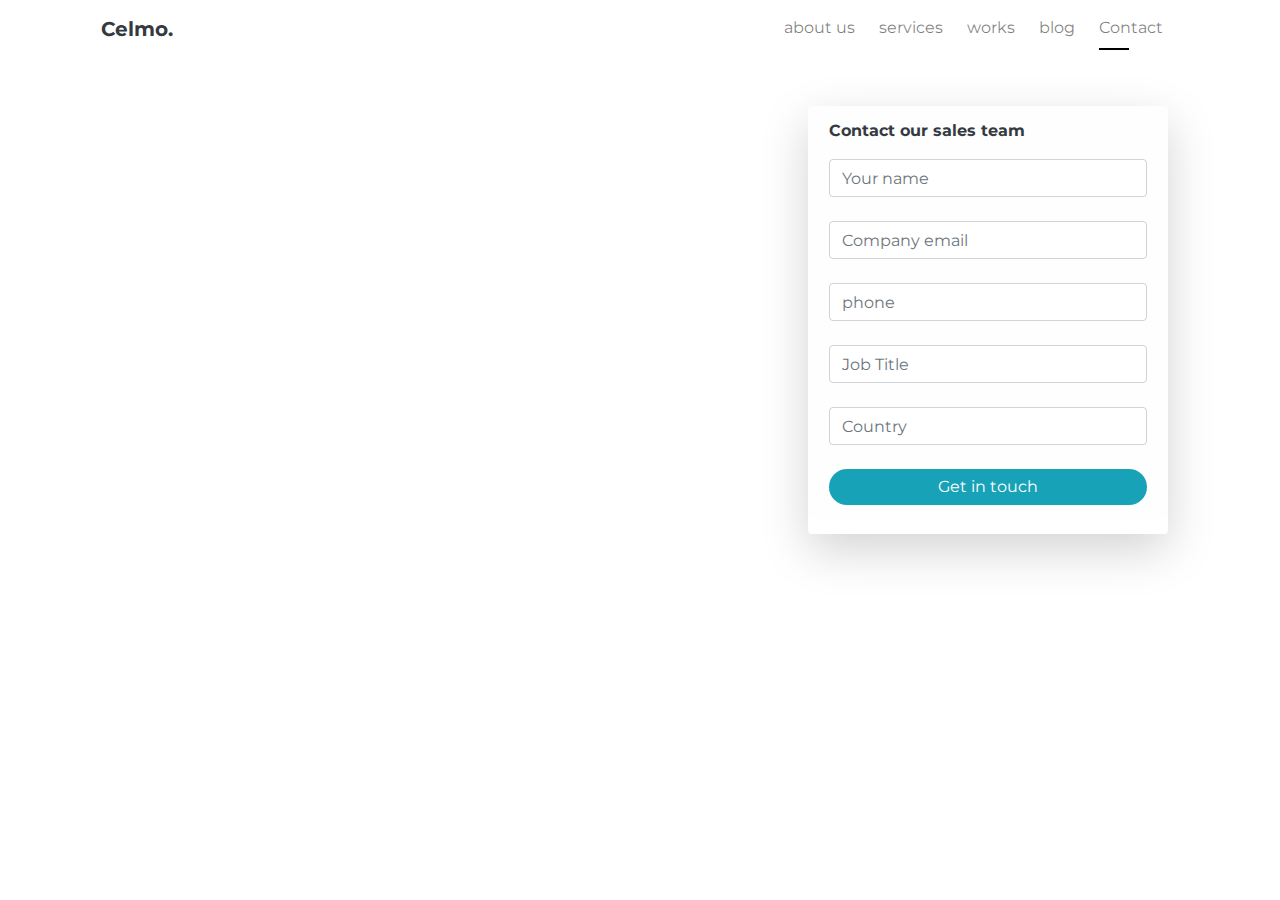
==== contact.html @ 2f18c32b "initial commit" ====
<!DOCTYPE html>
<html>

    <head>
        <meta charset='utf-8' />
        <title>Contact</title>
        <meta name='viewport'
            content='initial-scale=1,maximum-scale=1,user-scalable=no' />
        <link rel="stylesheet" href="css/bootstrap/bootstrap.min.css">
        <link rel="stylesheet" href="css/styles/style.css">
        <link
            href="https://fonts.googleapis.com/css?family=Montserrat:200,300,400,700"
            rel="stylesheet">
        <script
            src='https://api.tiles.mapbox.com/mapbox-gl-js/v0.54.0/mapbox-gl.js'></script>
        <link
            href='https://api.tiles.mapbox.com/mapbox-gl-js/v0.54.0/mapbox-gl.css'
            rel='stylesheet' />
        <style>
        body {
            margin: 0;
            padding: 0;
        }

        #map {
            position: absolute;
            top: 0;
            bottom: 0;
            width: 50%;
        }
    </style>
    </head>

    <body>
        <header>
            <div class="container">
                <nav class="navbar navbar-light navbar-expand-sm">
                    <a href="index.html" class="navbar-brand text-dark
                        font-weight-bolder">Celmo.</a>
                    <button class="navbar-toggler" data-toggle="collapse"
                        data-target="#navbar-menu">
                        <span class="navbar-toggler-icon"></span>
                    </button>
                    <div id="navbar-menu" class="collapse navbar-collapse">
                        <ul class="navbar-nav d-flex flex-row ml-auto">
                            <li class="nav-item mr-2">
                                <a class="nav-link" href="about.html"> about us</a>
                            </li>
                            <li class="nav-item mr-2">
                                <a class="nav-link" href="services.html">
                                    services</a>
                            </li>
                            <li class="nav-item mr-2">
                                <a class="nav-link" href="works.html"> works</a>
                            </li>
                            <li class="nav-item mr-2">
                                <a class="nav-link" href="blogs.html"> blog</a>
                            </li>
                            <li class="nav-item mr-2">
                                <a class="nav-link" href="contact.html"> Contact</a>
                                <div class="hr-underline ml-2"></div>
                            </li>
                        </ul>
                    </div>
                </nav>
            </div>
            <main style="margin-left: 50rem;">
                <div class="row ml-2 w-75 mt-5 rounded shadow-lg">
                    <div class="alert alert-light">
                        <p class="font-weight-bold text-dark">Contact our sales
                            team</p>
                        <form action="">
                            <div class="row">
                                <div class="col-12">
                                    <input class="form-control w-100"
                                        type="text"
                                        placeholder="Your name" required>
                                </div>
                                <div class="col-12">
                                    <input class="form-control w-100"
                                        type="email"
                                        placeholder="Company email">
                                </div>
                                <div class="col-12">
                                    <input class="form-control w-100"
                                        type="text"
                                        placeholder="phone">
                                </div>
                                <div class="col-12">
                                    <input class="form-control w-100"
                                        type="text"
                                        placeholder="Job Title">
                                </div>
                                <div class="col-12">
                                    <input class="form-control w-100"
                                        type="text"
                                        placeholder="Country">
                                </div>
                                <div class="col-12">
                                    <button type="submit" class="btn btn-info
                                        w-100" href="">Get
                                        in
                                        touch</button>
                                </div>
                            </div>
                        </form>
                    </div>

                </div>
            </main>
        </header>

        <div id='map'></div>

        <script>
        mapboxgl.accessToken = 'pk.eyJ1IjoibnR3YXJpYmxhaXNlIiwiYSI6ImNqdG8xYzF3cTB0MWM0OXBkZjV4YTViazAifQ.-HdQxOt30AnbsxA7cjuvSA';

        var map = new mapboxgl.Map({
            container: 'map',
            style: 'mapbox://styles/mapbox/streets-v9'
        });

        var size = 200;

        var pulsingDot = {
            width: size,
            height: size,
            data: new Uint8Array(size * size * 4),

            onAdd: function () {
                var canvas = document.createElement('canvas');
                canvas.width = this.width;
                canvas.height = this.height;
                this.context = canvas.getContext('2d');
            },

            render: function () {
                var duration = 1000;
                var t = (performance.now() % duration) / duration;

                var radius = size / 2 * 0.3;
                var outerRadius = size / 2 * 0.7 * t + radius;
                var context = this.context;

                // draw outer circle
                context.clearRect(0, 0, this.width, this.height);
                context.beginPath();
                context.arc(this.width / 2, this.height / 2, outerRadius, 0, Math.PI * 2);
                context.fillStyle = 'rgba(255, 200, 200,' + (1 - t) + ')';
                context.fill();

                // draw inner circle
                context.beginPath();
                context.arc(this.width / 2, this.height / 2, radius, 0, Math.PI * 2);
                context.fillStyle = 'rgba(255, 100, 100, 1)';
                context.strokeStyle = 'white';
                context.lineWidth = 2 + 4 * (1 - t);
                context.fill();
                context.stroke();

                // update this image's data with data from the canvas
                this.data = context.getImageData(0, 0, this.width, this.height).data;

                // keep the map repainting
                map.triggerRepaint();

                // return `true` to let the map know that the image was updated
                return true;
            }
        };

        map.on('load', function () {

            map.addImage('pulsing-dot', pulsingDot, { pixelRatio: 2 });

            map.addLayer({
                "id": "points",
                "type": "symbol",
                "source": {
                    "type": "geojson",
                    "data": {
                        "type": "FeatureCollection",
                        "features": [{
                            "type": "Feature",
                            "geometry": {
                                "type": "Point",
                                "coordinates": [-113.323975,53.631611, ]
                            }
                        }]
                    }
                },
                "layout": {
                    "icon-image": "pulsing-dot"
                }
            });
        });
// Add zoom and rotation controls to the map.
map.addControl(new mapboxgl.NavigationControl());
    </script>
    </body>

</html>
---- css/styles/style.css ----
body{
        font-family: 'Montserrat', sans-serif;
    }

     /*
            Header
        */
        .theme-contain-color{
            background-image: linear-gradient(135deg, #fdfcfb 0%, #e2d1c3 100%);
        }
        .header{
            background: #ffe1bd;
        }
        header .badge:hover{
            background:linear-gradient(135deg, #fdfcfb 0%, #e2d1c3 100%);
            color:black;
            cursor: pointer;
        }
        .center-flex-column {
            display: flex;
            justify-content: center;
            flex-direction: column;
            align-items: center;
        }

        .social-media-circle{
            width: 2.5rem;
            height: 2.5rem;
            line-height: 2.5rem;
            border-radius: 50%;
            text-align: center;
           

            /* margin-bottom: 1rem; */
        }
        .social-media-circlex{
            width: 3rem;
            height: 3rem;
            line-height: 3rem;
            border-radius: 50%;
            text-align: center;
           

            /* margin-bottom: 1rem; */
        }
        .social-media-circlex a{
            color: #fff;
        }
        .social-media-circle a{
            color: #000;
        }
        /* .rot:hover{
            padding: 1rem;
            border: 1px solid saddlebrown;
        } */
        .social-media-circle{
            background: #fff;
        }
        .social-media-circlex{
            background: #000;
        }
        
        .social-media-circle:hover{
            background: #ffe1bd;
            transform: scale(2);
            transition: all 300ms;
        }
        .social-media-circlex:hover{
            background: #ffe1bd;
            transition: all 300ms;
        }
        
        .dot {
            width: 1rem;
            height: 1rem;
            border-radius: 50%;
            margin-bottom: 1rem;
            cursor: pointer;
        }

        .dot-stroke {
            border: 1px solid #000;
        }

        .dot-fill {
            background: #000;
        }

        .hr {
            width: 50px;
            border-bottom: 3px solid #000;
        }
        a{
            color: #343a40;

        }
        a:hover{
            text-decoration: none;
            color: #78797a;
        }
        .hr-underline {
            width: 30px;
            border-bottom: 2px solid #000;
        }
        .hr-sm-line{
            width: 50px;
            background: #fff;
            height: 3px;
        }
        
        input,textarea{
            background: #343a40;
            border: none;
            color: #ffffff;
            margin-bottom: 1.5rem;
            border-bottom: 1px solid #78797a;
        }
        .active{
            text-decoration: none;
        }
        .breadcrumb{
            display: none;
        }
        textarea{
            height: 10vh;
            resize: none;
        }
        .arrow-slide{
            display: none;
        }
        h2:hover{
            color:#ffe1bd;
            cursor: pointer;
        }
        .btn-more:hover{
            border: 0.5px solid #78797a;
            cursor: pointer;
        }
        .btn{
            border: #000 !important;
            border-radius: 2rem !important;
        }
        .btn:hover{
            background: #ffe1bd;
            border: none;
            transition: all 300ms;
        }
        .active a{
            border-bottom: 1px solid #000;
        }
        /* a:hover {
            border-bottom: 2px solid #ffe1bd;
        } */
        /* .circle {
            width: 168px;
            height: 168px;
            border-radius: 50%;
            overflow: hidden;
        } */

        /*
            End of the header
        */
        .center-content{
            max-width: 960;
            margin: 0 auto;
        }
        /* .col-1 p{
            display: none;
        } */
        @media all and (min-width: 760px) {
            .col-1 p{
                display: flex;
            }
            .arrow-slide{
                display: block;
            }
            .breadcrumb
            {
                display: flex;
                background: rgba(216, 213, 213, 0);
            }
        }
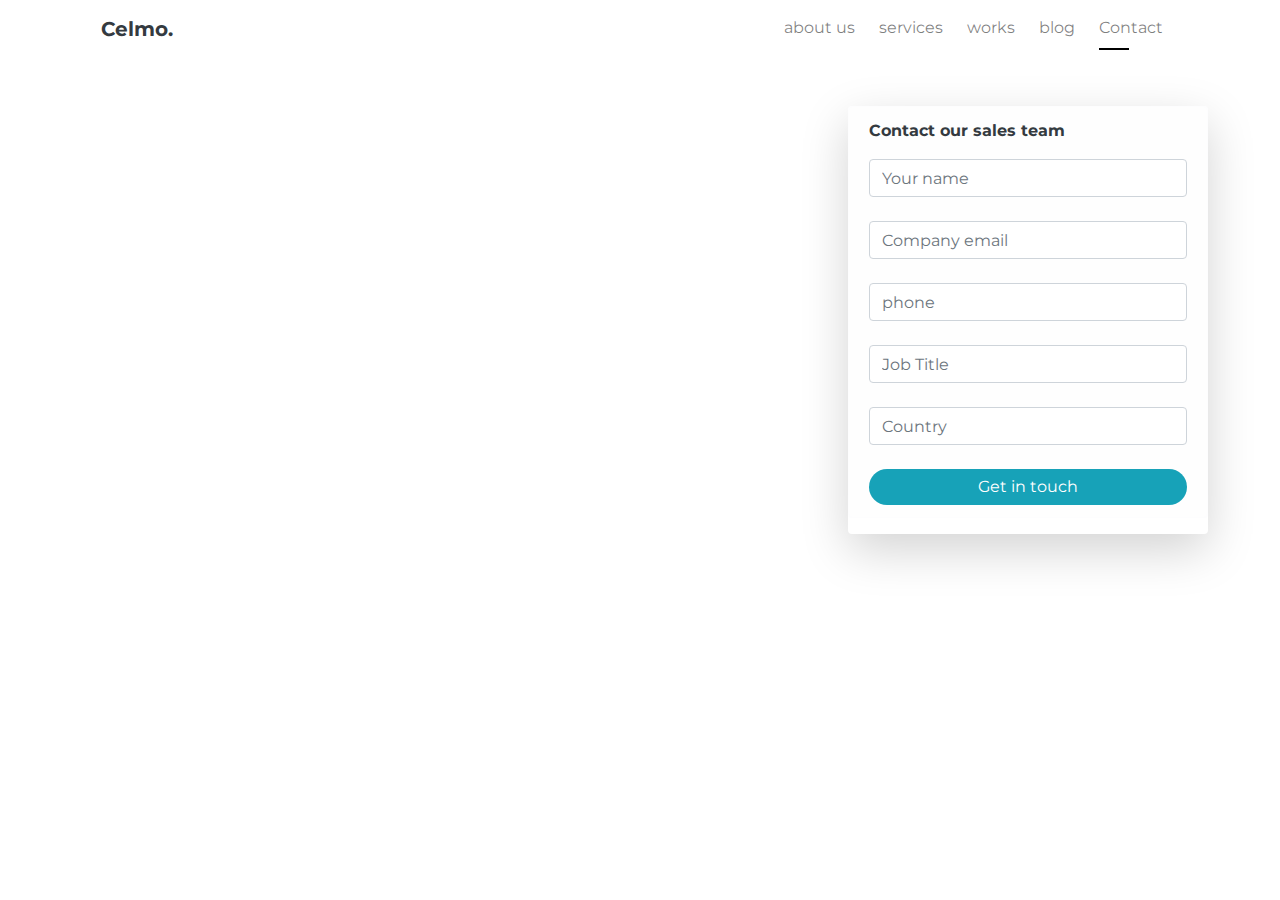
==== commit 34d63265: "initial commit" ====
--- a/contact.html
+++ b/contact.html
@@ -65,7 +65,7 @@
                 </nav>
             </div>
             <main style="margin-left: 50rem;">
-                <div class="row ml-2 w-75 mt-5 rounded shadow-lg">
+                <div class="row ml-5 w-75 mt-5 rounded shadow-lg">
                     <div class="alert alert-light">
                         <p class="font-weight-bold text-dark">Contact our sales
                             team</p>
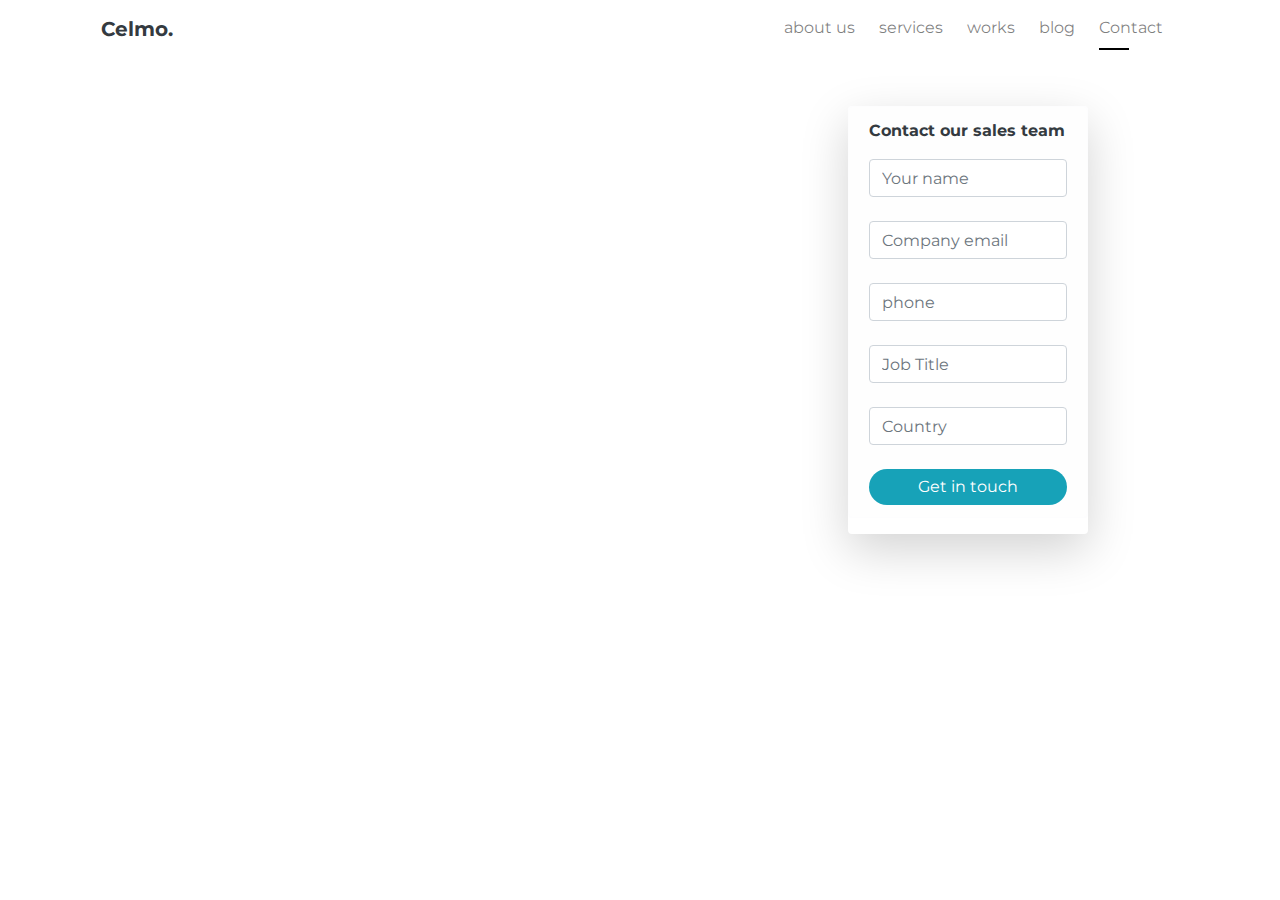
==== commit 194f766b: "initial commit" ====
--- a/contact.html
+++ b/contact.html
@@ -26,7 +26,7 @@
             position: absolute;
             top: 0;
             bottom: 0;
-            width: 50%;
+            width: 40%;
         }
     </style>
     </head>
@@ -65,7 +65,7 @@
                 </nav>
             </div>
             <main style="margin-left: 50rem;">
-                <div class="row ml-5 w-75 mt-5 rounded shadow-lg">
+                <div class="row ml-5 w-50 mt-5 rounded shadow-lg">
                     <div class="alert alert-light">
                         <p class="font-weight-bold text-dark">Contact our sales
                             team</p>
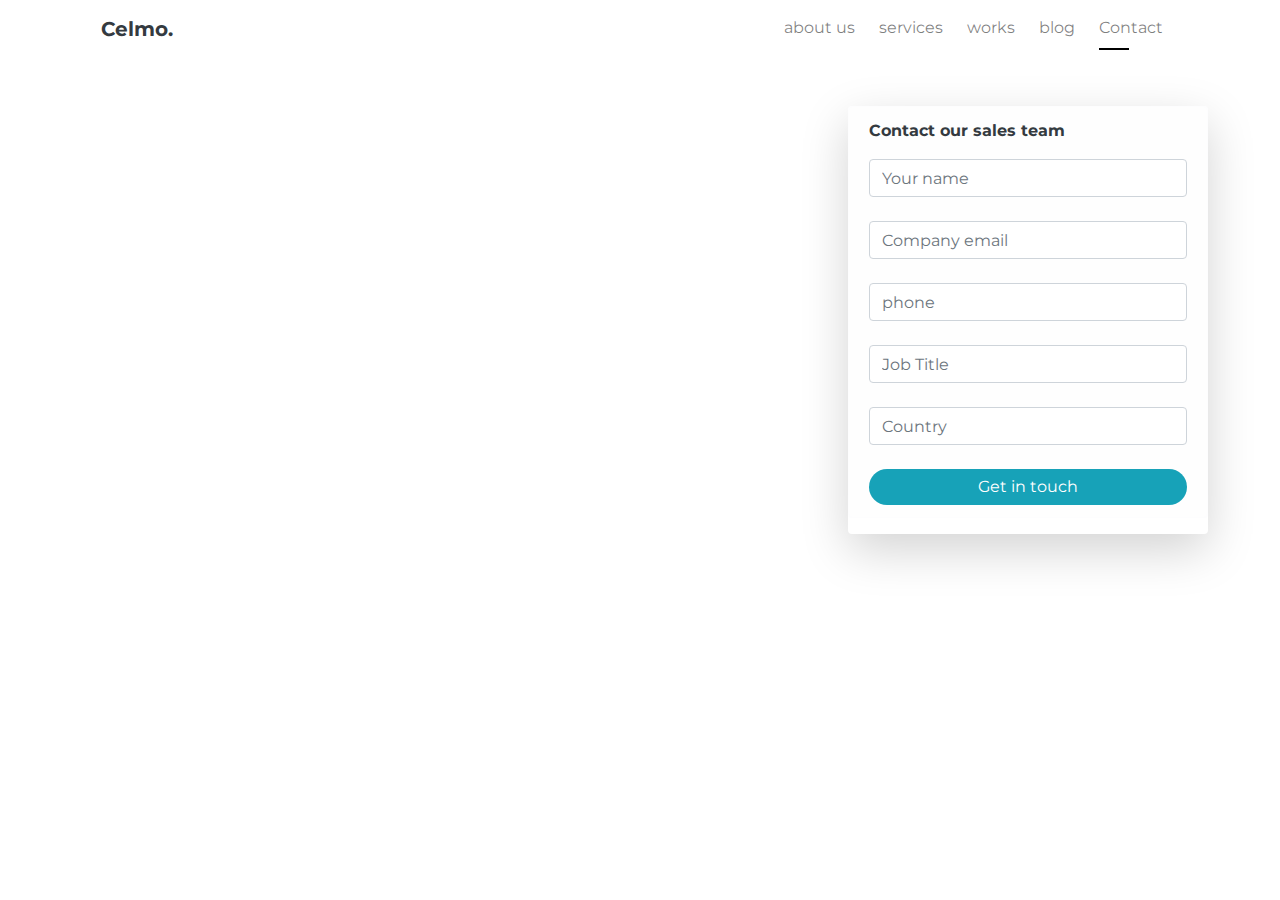
==== commit 36d5545f: "initial commit" ====
--- a/contact.html
+++ b/contact.html
@@ -26,7 +26,7 @@
             position: absolute;
             top: 0;
             bottom: 0;
-            width: 40%;
+            width: 50%;
         }
     </style>
     </head>
@@ -65,7 +65,7 @@
                 </nav>
             </div>
             <main style="margin-left: 50rem;">
-                <div class="row ml-5 w-50 mt-5 rounded shadow-lg">
+                <div class="row ml-5 w-75 mt-5 rounded shadow-lg">
                     <div class="alert alert-light">
                         <p class="font-weight-bold text-dark">Contact our sales
                             team</p>
